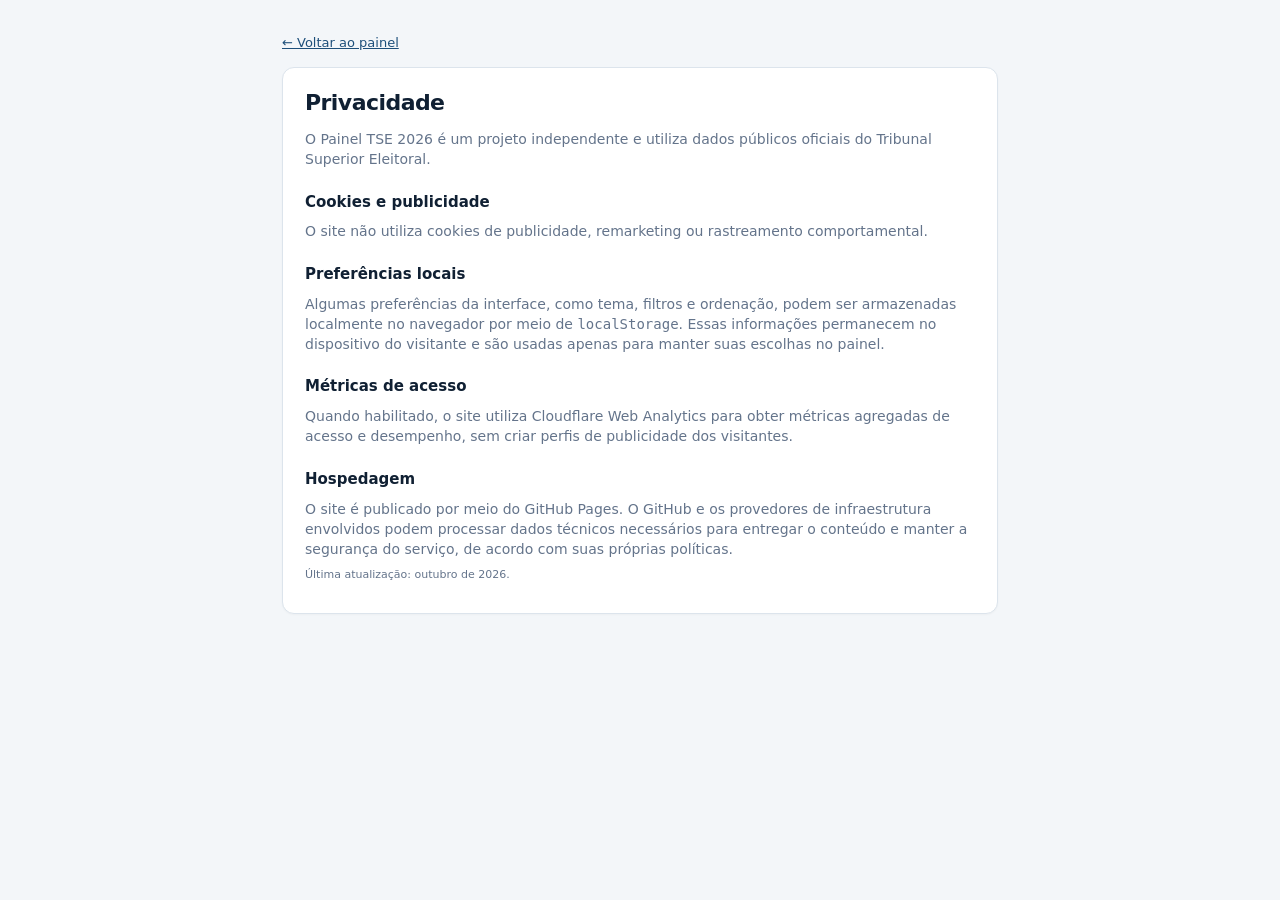
==== privacidade.html @ be871d69 "Add concise privacy policy" ====
<!doctype html>
<html lang="pt-BR">
<head>
  <meta charset="utf-8">
  <meta name="viewport" content="width=device-width, initial-scale=1">
  <meta name="color-scheme" content="light dark">
  <meta name="description" content="Política de privacidade do Painel TSE 2026.">
  <title>Privacidade · Painel TSE 2026</title>
  <link rel="stylesheet" href="style.css">
</head>
<body>
  <main class="privacy-page">
    <a class="privacy-back" href="./">← Voltar ao painel</a>
    <article class="privacy-card">
      <h1>Privacidade</h1>
      <p>O Painel TSE 2026 é um projeto independente e utiliza dados públicos oficiais do Tribunal Superior Eleitoral.</p>

      <h2>Cookies e publicidade</h2>
      <p>O site não utiliza cookies de publicidade, remarketing ou rastreamento comportamental.</p>

      <h2>Preferências locais</h2>
      <p>Algumas preferências da interface, como tema, filtros e ordenação, podem ser armazenadas localmente no navegador por meio de <code>localStorage</code>. Essas informações permanecem no dispositivo do visitante e são usadas apenas para manter suas escolhas no painel.</p>

      <h2>Métricas de acesso</h2>
      <p>Quando habilitado, o site utiliza Cloudflare Web Analytics para obter métricas agregadas de acesso e desempenho, sem criar perfis de publicidade dos visitantes.</p>

      <h2>Hospedagem</h2>
      <p>O site é publicado por meio do GitHub Pages. O GitHub e os provedores de infraestrutura envolvidos podem processar dados técnicos necessários para entregar o conteúdo e manter a segurança do serviço, de acordo com suas próprias políticas.</p>

      <p class="privacy-note">Última atualização: outubro de 2026.</p>
    </article>
  </main>
  <script>
    const saved=localStorage.getItem("tse.theme");
    const dark=saved?saved==="dark":window.matchMedia?.("(prefers-color-scheme: dark)").matches;
    document.documentElement.dataset.theme=dark?"dark":"light";
  </script>
</body>
</html>
---- style.css ----
:root{
  --bg:#f3f6f9;--card:#ffffff;--card-2:#f8fafc;--ink:#102033;--muted:#64748b;--muted-2:#94a3b8;
  --line:#dce4ec;--line-strong:#cbd5e1;--accent:#1d4f7a;--accent-2:#e9f1f8;--accent-3:#d8e8f5;
  --ok:#17603f;--warn:#8a6517;--err:#9b2f2f;--shadow:0 1px 2px rgba(15,23,42,.03);
  --lula-bg:#fcebec;--lula-ink:#a3212d;--lula-line:#efc4c8;
  --flavio-bg:#eaf7ee;--flavio-ink:#17603f;--flavio-line:#bfe0c9;
  --outside-bg:#fff0f0;--outside-ink:#a12a2a;--outside-line:#edc6c6;
  --flash:#fff4bd;
}
html[data-theme="dark"]{
  --bg:#0f1720;--card:#17212b;--card-2:#1c2834;--ink:#e6edf5;--muted:#a4b2c2;--muted-2:#77879a;
  --line:#2c3b49;--line-strong:#3b4d5e;--accent:#8dc3ed;--accent-2:#213b50;--accent-3:#2c4b63;
  --ok:#8fd4aa;--warn:#e6c671;--err:#f2a5a5;--shadow:none;
  --lula-bg:#442329;--lula-ink:#ffb3ba;--lula-line:#704049;
  --flavio-bg:#193a2b;--flavio-ink:#a6e7bd;--flavio-line:#326047;
  --outside-bg:#422428;--outside-ink:#ffb4b4;--outside-line:#704248;
  --flash:#66591f;
}
*{box-sizing:border-box}
html{scroll-behavior:smooth}
body{margin:0;background:var(--bg);color:var(--ink);font:14px/1.45 Inter,ui-sans-serif,system-ui,-apple-system,"Segoe UI",Roboto,Arial,sans-serif}
a{color:var(--accent)}
button{font:inherit}
.skip-link{position:fixed;left:12px;top:-60px;z-index:1000;background:var(--ink);color:var(--card);padding:10px 14px;border-radius:8px;text-decoration:none}.skip-link:focus{top:12px}
.site-header{background:color-mix(in srgb,var(--card) 96%,transparent);border-bottom:1px solid var(--line);position:sticky;top:0;z-index:20;backdrop-filter:blur(10px)}
.wrap{max-width:1380px;margin:auto;padding:14px 22px}.header-wrap{padding-bottom:13px}
.top{display:flex;gap:20px;align-items:center;justify-content:space-between;flex-wrap:wrap}.brand{min-width:280px}
.eyebrow{font-size:11px;font-weight:800;text-transform:uppercase;letter-spacing:.09em;color:var(--accent);margin-bottom:2px}
h1{margin:0;font-size:23px;line-height:1.15;letter-spacing:-.025em}.sub{color:var(--muted);margin-top:4px;font-size:13px}
.actions{display:flex;gap:8px;align-items:center;flex-wrap:wrap}.status{display:flex;gap:8px;align-items:center;min-height:38px;padding:8px 11px;border:1px solid var(--line);border-radius:10px;background:var(--card-2);color:var(--muted)}
.dot{width:9px;height:9px;border-radius:50%;background:var(--muted-2);box-shadow:0 0 0 3px color-mix(in srgb,var(--muted-2) 12%,transparent)}.dot.ok{background:var(--ok);box-shadow:0 0 0 3px color-mix(in srgb,var(--ok) 13%,transparent)}.dot.wait{background:var(--warn);box-shadow:0 0 0 3px color-mix(in srgb,var(--warn) 13%,transparent)}.dot.err{background:var(--err);box-shadow:0 0 0 3px color-mix(in srgb,var(--err) 13%,transparent)}
.primary-button,.icon-button,.chip,.text-button,.sort-btn{border:1px solid var(--line-strong);background:var(--card);color:var(--ink);cursor:pointer}.primary-button,.icon-button{min-height:38px;border-radius:9px;padding:8px 12px}.primary-button{background:var(--ink);color:var(--card);border-color:var(--ink);font-weight:750}.primary-button:disabled{opacity:.6;cursor:wait}.icon-button:hover,.chip:hover{background:var(--card-2)}.pause-button{display:inline-flex;align-items:center;justify-content:center;gap:7px}.control-icon{display:inline-grid;place-items:center;width:20px;height:20px;border-radius:5px;background:var(--card-2);border:1px solid var(--line);font-size:12px;line-height:1}.control-label{font-weight:700}.pause-button[aria-pressed="true"]{background:color-mix(in srgb,var(--warn) 12%,var(--card));border-color:color-mix(in srgb,var(--warn) 42%,var(--line));color:var(--warn);font-weight:800}.pause-button[aria-pressed="true"] .control-icon{background:color-mix(in srgb,var(--warn) 16%,var(--card));border-color:color-mix(in srgb,var(--warn) 35%,var(--line));color:var(--warn)}
button:focus-visible,a:focus-visible{outline:3px solid color-mix(in srgb,var(--accent) 45%,transparent);outline-offset:2px}
.meta-grid{display:grid;grid-template-columns:1.5fr 1fr 1fr 1fr;gap:9px;margin-top:11px}.meta{background:var(--card);border:1px solid var(--line);border-radius:10px;padding:10px 12px;box-shadow:var(--shadow);min-height:67px}.meta .k{font-size:10px;color:var(--muted);text-transform:uppercase;letter-spacing:.07em;font-weight:750}.meta .v{font-size:20px;font-weight:800;margin-top:2px;font-variant-numeric:tabular-nums}.meta .v.compact{font-size:16px;margin-top:6px}.meta-top{display:flex;justify-content:space-between;gap:10px;align-items:baseline}.progress-track{height:7px;margin-top:9px;background:var(--line);border-radius:999px;overflow:hidden}.progress-bar{display:block;height:100%;width:0;background:var(--accent);border-radius:999px;transition:width .35s ease}
main{max-width:1380px;margin:auto;padding:16px 22px 40px}.panel{background:var(--card);border:1px solid var(--line);border-radius:12px;margin:0 0 16px;overflow:hidden;box-shadow:var(--shadow)}
.section-head{padding:13px 15px;border-bottom:1px solid var(--line);display:flex;justify-content:space-between;gap:14px;align-items:center}.section-head h2{font-size:16px;margin:0;letter-spacing:-.01em}.section-note{font-size:12px;color:var(--muted);margin:3px 0 0}.data-badge{flex:0 0 auto;padding:4px 8px;border-radius:999px;background:var(--card-2);border:1px solid var(--line);font-size:11px;color:var(--muted);font-weight:700}
.legend{display:inline-block;width:10px;height:10px;border-radius:3px;margin-right:4px;vertical-align:-1px}.legend.lula{background:var(--lula-bg);border:1px solid var(--lula-line)}.legend.flavio{background:var(--flavio-bg);border:1px solid var(--flavio-line)}.legend.outside{background:var(--outside-bg);border:1px solid var(--outside-line)}
.filters{display:flex;gap:12px;justify-content:space-between;align-items:center;flex-wrap:wrap;padding:9px 14px;border-bottom:1px solid var(--line);background:var(--card-2)}.filter-group{display:flex;gap:6px;align-items:center;flex-wrap:wrap}.filter-label{font-size:11px;color:var(--muted);font-weight:800;text-transform:uppercase;letter-spacing:.055em;margin-right:2px}.chip{min-height:30px;padding:4px 9px;border-radius:999px;font-size:12px}.chip[aria-pressed="true"]{background:var(--accent-2);border-color:var(--accent-3);color:var(--accent);font-weight:800}.text-button{border-color:transparent;background:transparent;color:var(--accent);padding:5px 7px;border-radius:6px;font-size:12px}.text-button:hover{text-decoration:underline}
.tablebox{overflow:auto;max-height:620px}table{width:100%;border-collapse:separate;border-spacing:0;white-space:nowrap}th,td{padding:9px 11px;border-bottom:1px solid var(--line);text-align:left;background:var(--card)}th{position:sticky;top:0;background:var(--card-2);color:var(--muted);font-size:11px;text-transform:uppercase;letter-spacing:.045em;z-index:3}td.num,th.num{text-align:right;font-variant-numeric:tabular-nums}tbody tr:last-child td{border-bottom:0}tbody tr:hover td{filter:brightness(.985)}
.sort-btn{padding:0;border:0;background:transparent;color:inherit;text-transform:inherit;letter-spacing:inherit;font-size:inherit;font-weight:800;display:inline-flex;gap:4px;align-items:center}.num .sort-btn{margin-left:auto}.sort-indicator{width:10px;display:inline-block}.state-table th:first-child,.state-table td:first-child{position:sticky;left:0;z-index:2}.state-table th:first-child{z-index:5}.state-table td:first-child{font-weight:850}.state-table .lead-lula{background:var(--lula-bg)!important;color:var(--lula-ink);font-weight:800}.state-table .lead-flavio{background:var(--flavio-bg)!important;color:var(--flavio-ink);font-weight:800}.leader-name{display:inline-flex;align-items:center;gap:5px}.leader-arrow{font-size:10px}
.party{display:inline-block;min-width:46px;text-align:center;padding:2px 7px;border-radius:999px;background:var(--accent-2);color:var(--accent);font-weight:800;font-size:11px}.elected-badge,.math-badge,.runoff-badge,.math-official-badge{display:inline-flex;align-items:center;gap:3px;margin-left:7px;padding:2px 6px;border-radius:999px;font-size:10px;font-weight:900;vertical-align:1px}.elected-badge{background:color-mix(in srgb,var(--ok) 12%,var(--card));border:1px solid color-mix(in srgb,var(--ok) 34%,var(--line));color:var(--ok)}.math-badge{background:color-mix(in srgb,var(--accent) 10%,var(--card));border:1px solid color-mix(in srgb,var(--accent) 30%,var(--line));color:var(--accent)}.runoff-badge{background:color-mix(in srgb,var(--accent) 10%,var(--card));border:1px solid color-mix(in srgb,var(--accent) 30%,var(--line));color:var(--accent)}.math-official-badge{background:color-mix(in srgb,var(--ok) 12%,var(--card));border:1px solid color-mix(in srgb,var(--ok) 34%,var(--line));color:var(--ok)}.elected-badge.demo,.math-badge.demo,.runoff-badge.demo,.math-official-badge.demo{margin-left:4px}.governor-status{display:inline-flex;align-items:center;justify-content:center;min-width:92px;padding:3px 7px;border-radius:999px;border:1px solid var(--line);background:var(--card-2);color:var(--muted);font-size:10px;font-weight:900}.governor-status.runoff{background:color-mix(in srgb,var(--accent) 12%,var(--card));border-color:color-mix(in srgb,var(--accent) 35%,var(--line));color:var(--accent)}.governor-status.decided{background:color-mix(in srgb,var(--ok) 12%,var(--card));border-color:color-mix(in srgb,var(--ok) 35%,var(--line));color:var(--ok)}.rank-badge{display:inline-grid;place-items:center;min-width:25px;height:22px;margin-right:7px;border-radius:6px;background:var(--card-2);border:1px solid var(--line);font-size:10px;font-weight:900;color:var(--muted)}.rank-badge.outside-rank{background:var(--outside-bg);border-color:var(--outside-line);color:var(--outside-ink)}.senate-table td.outside-seat,.governor-table td.outside-seat{background:var(--outside-bg)!important;color:var(--outside-ink);font-weight:750}.senate-table td.outside-seat .party,.governor-table td.outside-seat .party{background:color-mix(in srgb,var(--outside-ink) 10%,var(--outside-bg));color:var(--outside-ink)}.gap-to-seat{font-weight:850}
.pct-wrap{position:relative;min-width:120px;height:28px;display:flex;align-items:center;justify-content:flex-end;isolation:isolate}.pct-bar{position:absolute;inset:3px 0 3px auto;width:var(--w);background:var(--accent-2);border-radius:5px;z-index:-1;transition:width .35s ease}.pct-value{font-weight:850;padding-right:4px}
.msg{padding:18px 15px;color:var(--muted);text-align:center}.errors{margin:9px 0 0;padding:9px 11px;border:1px solid color-mix(in srgb,var(--err) 28%,var(--line));background:color-mix(in srgb,var(--err) 7%,var(--card));border-radius:9px;color:var(--err);display:none;font-size:12px}
.cell-flash{animation:cellFlash 1.15s ease-out}@keyframes cellFlash{0%{box-shadow:inset 0 0 0 999px var(--flash)}100%{box-shadow:inset 0 0 0 999px transparent}}
footer{display:flex;justify-content:space-between;gap:12px;flex-wrap:wrap;color:var(--muted);font-size:11px;margin-top:14px;padding:0 2px}
.sr-only{position:absolute!important;width:1px!important;height:1px!important;padding:0!important;margin:-1px!important;overflow:hidden!important;clip:rect(0,0,0,0)!important;white-space:nowrap!important;border:0!important}
@media (prefers-reduced-motion:reduce){*{scroll-behavior:auto!important}.cell-flash{animation:none}.progress-bar,.pct-bar{transition:none}}
@media(max-width:900px){.meta-grid{grid-template-columns:repeat(2,minmax(140px,1fr))}.actions{width:100%}.status{margin-left:auto}}
@media(max-width:760px){
  .wrap,main{padding-left:11px;padding-right:11px}.site-header{position:relative}.top{align-items:flex-start}.actions{gap:6px}.status{width:100%;margin-left:0;justify-content:center}.primary-button,.icon-button{flex:1}.meta-grid{grid-template-columns:1fr 1fr}.meta{min-height:64px}.meta .v{font-size:18px}.meta .v.compact{font-size:14px}
  .section-head{align-items:flex-start}.state-head{flex-direction:column}.filters{align-items:flex-start}.filter-group{width:100%}.filter-label{width:100%}
  .state-table{min-width:650px}.states-box{max-height:70vh}
  .senate-box,.governor-box{max-height:none;overflow:visible}.senate-table,.governor-table{white-space:normal}.senate-table thead,.governor-table thead{display:none}.senate-table,.senate-table tbody,.senate-table tr,.senate-table td,.governor-table,.governor-table tbody,.governor-table tr,.governor-table td{display:block;width:100%}.senate-table tr,.governor-table tr{padding:10px 12px;border-bottom:1px solid var(--line);display:grid;grid-template-columns:1fr auto;gap:6px 14px;background:var(--card)}.senate-table td,.governor-table td{border:0;padding:2px 0;background:transparent!important;position:static!important}.senate-table td.outside-seat,.governor-table td.outside-seat{background:var(--outside-bg)!important;color:var(--outside-ink);padding:5px 7px;border-radius:6px}.senate-table td::before,.governor-table td::before{content:attr(data-label);display:block;font-size:10px;text-transform:uppercase;letter-spacing:.05em;color:var(--muted);font-weight:750}.senate-table td:first-child,.governor-table td:first-child{grid-column:1/-1;font-size:16px;padding-bottom:4px}.senate-table td:first-child::before,.governor-table td:first-child::before{display:none}.senate-table td.num,.governor-table td.num{text-align:left}.senate-table .mobile-rank,.governor-table .mobile-rank{font-weight:800}
  footer{flex-direction:column}
}
@media(max-width:480px){.meta-grid{grid-template-columns:1fr}.meta{min-height:0}.brand{min-width:0}.eyebrow{font-size:10px}h1{font-size:21px}.sub{font-size:12px}.data-badge{display:none}.pause-button .control-label{display:inline}}

.privacy-note{margin-top:5px;font-size:11px;color:var(--muted-2)}.privacy-note a{color:inherit;text-decoration:underline;text-underline-offset:2px}.privacy-note a:hover{color:var(--accent)}
.privacy-page{max-width:760px;margin:32px auto;padding:0 22px 48px}.privacy-card{background:var(--card);border:1px solid var(--line);border-radius:12px;padding:22px;box-shadow:var(--shadow)}.privacy-card h1{font-size:22px;margin:0 0 14px}.privacy-card h2{font-size:15px;margin:22px 0 7px}.privacy-card p{color:var(--muted);margin:8px 0}.privacy-back{display:inline-block;margin-bottom:14px;font-size:13px}
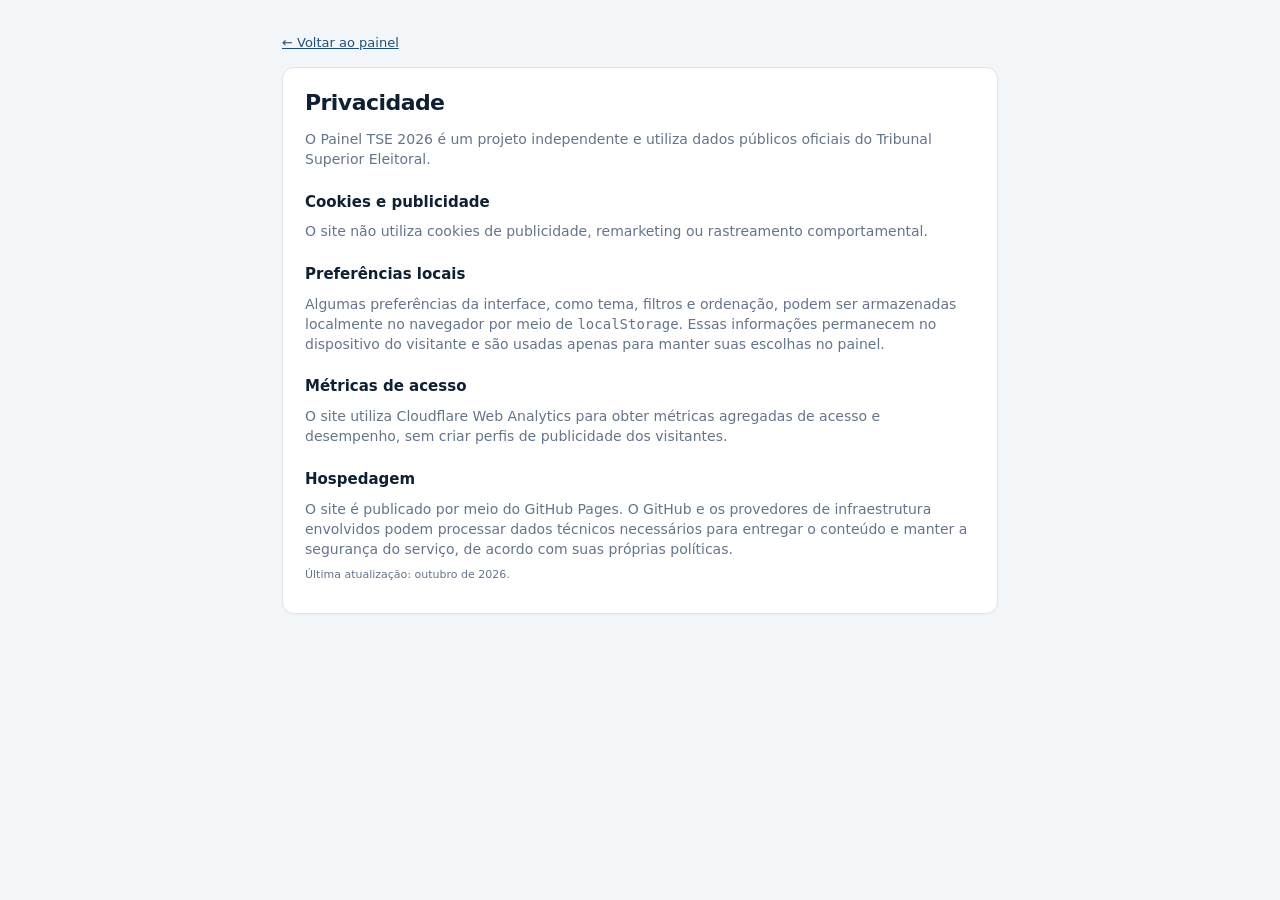
==== commit a599d77a: "Update privacy notice for active analytics" ====
--- a/privacidade.html
+++ b/privacidade.html
@@ -22,7 +22,7 @@
       <p>Algumas preferências da interface, como tema, filtros e ordenação, podem ser armazenadas localmente no navegador por meio de <code>localStorage</code>. Essas informações permanecem no dispositivo do visitante e são usadas apenas para manter suas escolhas no painel.</p>
 
       <h2>Métricas de acesso</h2>
-      <p>Quando habilitado, o site utiliza Cloudflare Web Analytics para obter métricas agregadas de acesso e desempenho, sem criar perfis de publicidade dos visitantes.</p>
+      <p>O site utiliza Cloudflare Web Analytics para obter métricas agregadas de acesso e desempenho, sem criar perfis de publicidade dos visitantes.</p>
 
       <h2>Hospedagem</h2>
       <p>O site é publicado por meio do GitHub Pages. O GitHub e os provedores de infraestrutura envolvidos podem processar dados técnicos necessários para entregar o conteúdo e manter a segurança do serviço, de acordo com suas próprias políticas.</p>
